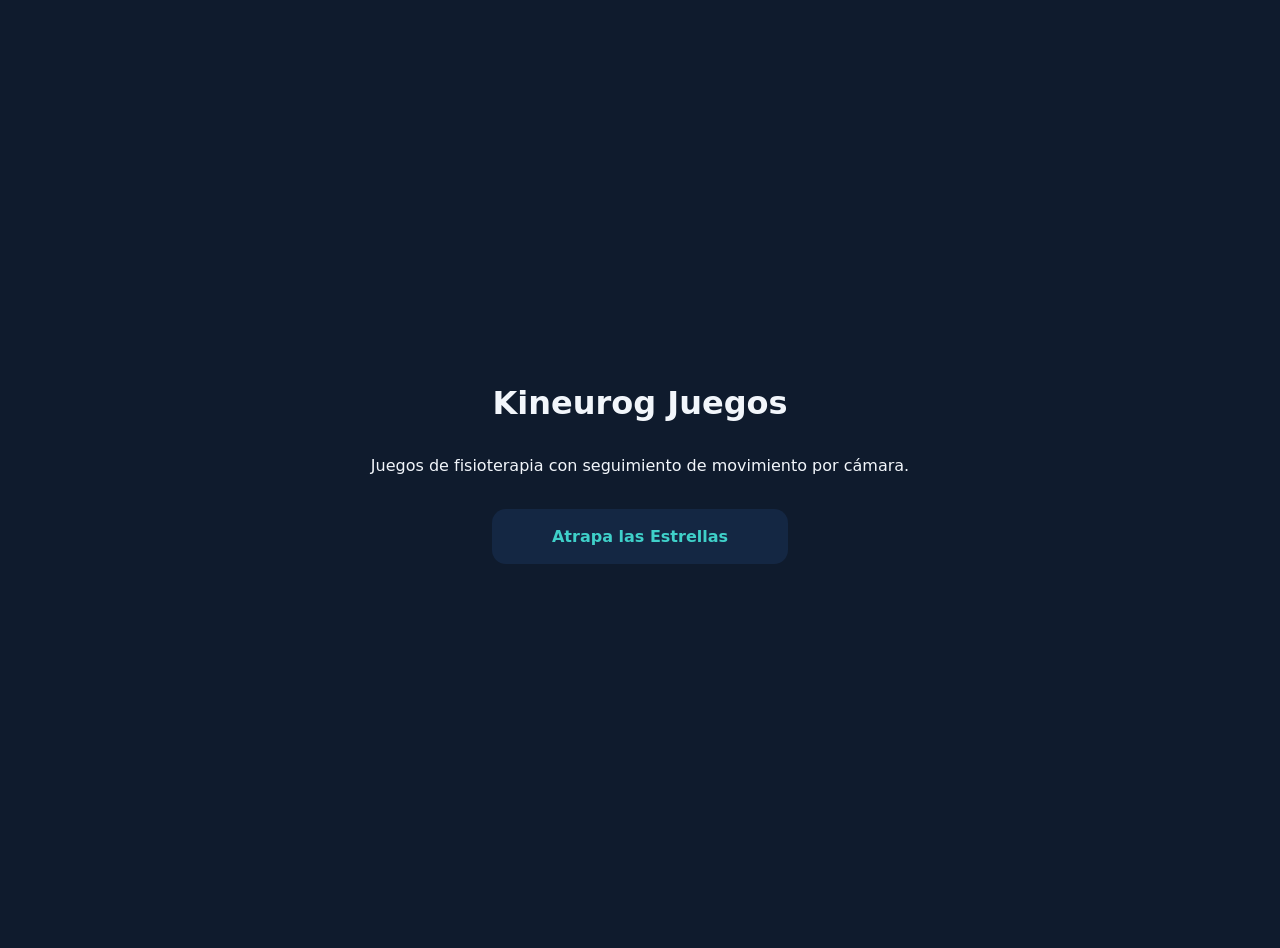
==== index.html @ 23242305 "Initial commit Created from https://vercel.com/new" ====
<!DOCTYPE html>
<html lang="es">
<head>
  <meta charset="UTF-8" />
  <meta name="viewport" content="width=device-width, initial-scale=1" />
  <title>Kineurog Juegos</title>
  <style>
    body {
      margin: 0;
      min-height: 100vh;
      display: flex;
      flex-direction: column;
      align-items: center;
      justify-content: center;
      gap: 18px;
      background: #0f1b2d;
      color: #f2f6fb;
      font-family: "Segoe UI", Roboto, system-ui, -apple-system, sans-serif;
      text-align: center;
      padding: 24px;
    }
    h1 { margin: 0; }
    a.game-card {
      display: block;
      background: #142743;
      color: #3fd0c9;
      text-decoration: none;
      font-weight: 700;
      padding: 18px 28px;
      border-radius: 14px;
      min-width: 240px;
    }
  </style>
</head>
<body>
  <h1>Kineurog Juegos</h1>
  <p>Juegos de fisioterapia con seguimiento de movimiento por cámara.</p>
  <a class="game-card" href="atrapa-estrellas/">Atrapa las Estrellas</a>
</body>
</html>
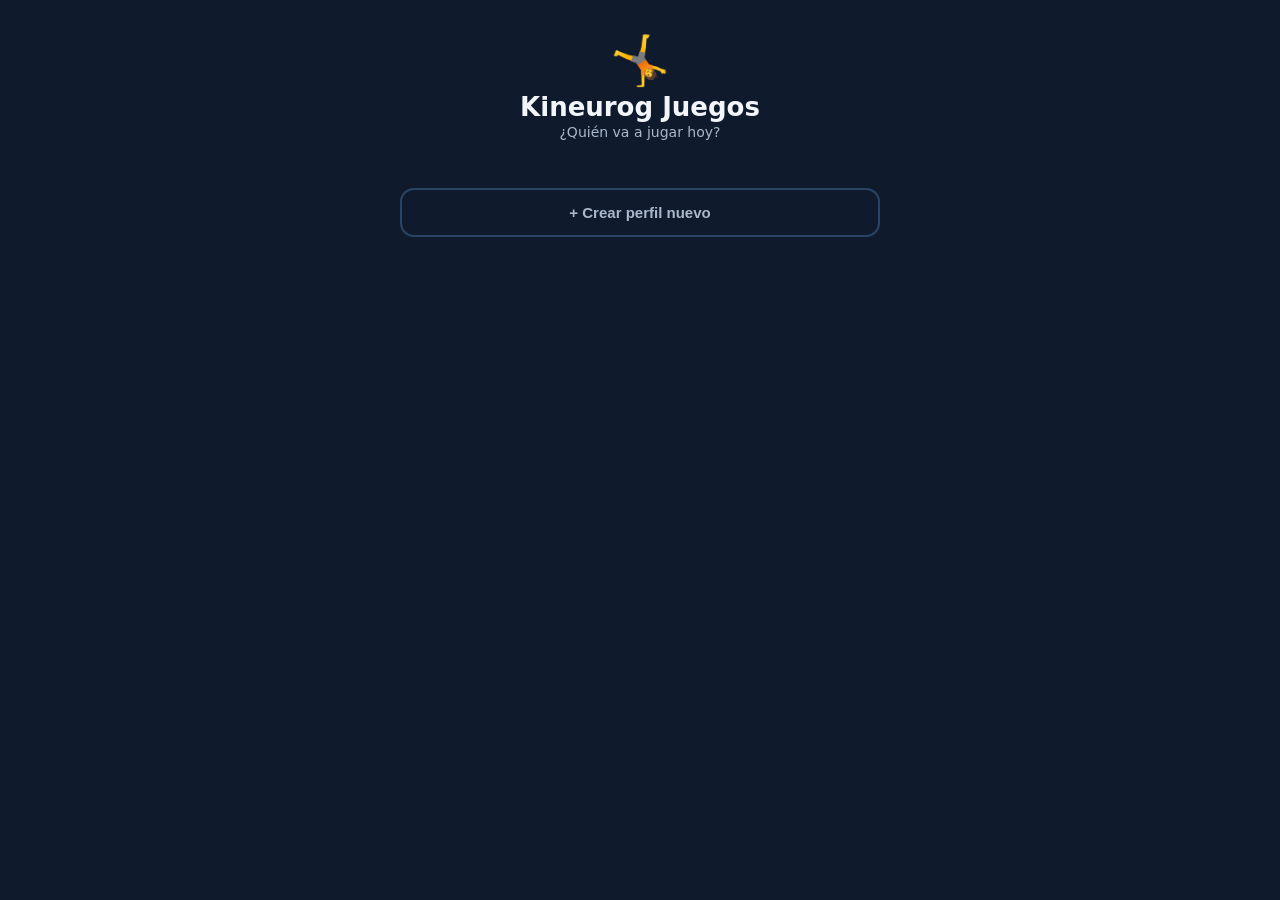
==== commit 2935d5fa: "Sync content from kineuroecosystem/Kineuro_juegos (main) Replace repository contents with the curren" ====
--- a/index.html
+++ b/index.html
@@ -2,39 +2,77 @@
 <html lang="es">
 <head>
   <meta charset="UTF-8" />
-  <meta name="viewport" content="width=device-width, initial-scale=1" />
+  <meta name="viewport" content="width=device-width, initial-scale=1, maximum-scale=1, user-scalable=no, viewport-fit=cover" />
   <title>Kineurog Juegos</title>
-  <style>
-    body {
-      margin: 0;
-      min-height: 100vh;
-      display: flex;
-      flex-direction: column;
-      align-items: center;
-      justify-content: center;
-      gap: 18px;
-      background: #0f1b2d;
-      color: #f2f6fb;
-      font-family: "Segoe UI", Roboto, system-ui, -apple-system, sans-serif;
-      text-align: center;
-      padding: 24px;
-    }
-    h1 { margin: 0; }
-    a.game-card {
-      display: block;
-      background: #142743;
-      color: #3fd0c9;
-      text-decoration: none;
-      font-weight: 700;
-      padding: 18px 28px;
-      border-radius: 14px;
-      min-width: 240px;
-    }
-  </style>
+  <link rel="stylesheet" href="shared/css/theme.css" />
+  <link rel="stylesheet" href="shared/css/catalog.css" />
 </head>
 <body>
-  <h1>Kineurog Juegos</h1>
-  <p>Juegos de fisioterapia con seguimiento de movimiento por cámara.</p>
-  <a class="game-card" href="atrapa-estrellas/">Atrapa las Estrellas</a>
+
+  <!-- SELECCIÓN DE PERFIL -->
+  <section id="screen-profiles" class="screen active">
+    <div class="brand">
+      <div class="brand-logo">🤸</div>
+      <h1>Kineurog Juegos</h1>
+      <p class="subtitle">¿Quién va a jugar hoy?</p>
+    </div>
+    <div id="profile-list" class="profile-grid"></div>
+    <button id="btn-new-profile" class="btn-secondary btn-new-profile">+ Crear perfil nuevo</button>
+  </section>
+
+  <!-- CREAR PERFIL -->
+  <section id="screen-create" class="screen">
+    <div class="panel">
+      <h2>Perfil nuevo</h2>
+
+      <div class="field">
+        <label for="input-name">Nombre</label>
+        <input id="input-name" type="text" maxlength="40" placeholder="Ej: María" />
+      </div>
+
+      <div class="field">
+        <label>Avatar</label>
+        <div id="avatar-grid" class="avatar-grid"></div>
+      </div>
+
+      <div class="field">
+        <label>Perfil</label>
+        <div id="type-group" class="btn-group"></div>
+      </div>
+
+      <div class="field">
+        <label for="input-goal">Objetivo / patología (opcional)</label>
+        <input id="input-goal" type="text" maxlength="60" placeholder="Ej: rehabilitación de hombro" />
+      </div>
+
+      <button id="btn-save-profile" class="btn-primary" style="width:100%">Crear y empezar</button>
+      <button id="btn-cancel-create" class="btn-secondary" style="width:100%; margin-top:10px;">Cancelar</button>
+    </div>
+  </section>
+
+  <!-- CATÁLOGO -->
+  <section id="screen-catalog" class="screen">
+    <div class="catalog-header">
+      <button id="btn-switch-profile" class="profile-chip">
+        <span id="active-avatar" class="avatar-circle"></span>
+        <span class="profile-chip-info">
+          <span id="active-name" class="profile-chip-name"></span>
+          <span id="active-level" class="profile-chip-level"></span>
+        </span>
+      </button>
+      <div class="points-bar-wrap">
+        <div class="points-bar"><div id="points-bar-fill" class="points-bar-fill"></div></div>
+        <span id="points-label" class="points-label"></span>
+      </div>
+    </div>
+
+    <h2 class="section-title">Juegos</h2>
+    <div id="game-grid" class="game-grid"></div>
+
+    <h2 class="section-title">Logros</h2>
+    <div id="achievement-grid" class="achievement-grid"></div>
+  </section>
+
+  <script type="module" src="shared/js/catalog.js"></script>
 </body>
 </html>
--- a/shared/css/theme.css
+++ b/shared/css/theme.css
@@ -0,0 +1,53 @@
+:root {
+  --bg: #0f1b2d;
+  --bg-alt: #142743;
+  --card: #1c3355;
+  --primary: #3fd0c9;
+  --primary-dark: #23a39c;
+  --accent: #ff9f5b;
+  --text: #f2f6fb;
+  --text-muted: #a9b8cc;
+  --success: #4ade80;
+  --danger: #f87171;
+  --radius: 18px;
+}
+
+* {
+  box-sizing: border-box;
+}
+
+html,
+body {
+  margin: 0;
+  padding: 0;
+  min-height: 100dvh;
+  background: var(--bg);
+  color: var(--text);
+  font-family: "Segoe UI", Roboto, system-ui, -apple-system, sans-serif;
+}
+
+.btn-primary {
+  padding: 16px;
+  border: none;
+  border-radius: 14px;
+  background: linear-gradient(135deg, var(--primary), var(--primary-dark));
+  color: #06251f;
+  font-size: 17px;
+  font-weight: 700;
+  cursor: pointer;
+}
+
+.btn-primary:active {
+  transform: scale(0.98);
+}
+
+.btn-secondary {
+  padding: 14px;
+  border: 2px solid #2a4468;
+  border-radius: 14px;
+  background: transparent;
+  color: var(--text-muted);
+  font-size: 15px;
+  font-weight: 600;
+  cursor: pointer;
+}
--- a/shared/css/catalog.css
+++ b/shared/css/catalog.css
@@ -0,0 +1,312 @@
+.screen {
+  display: none;
+  flex-direction: column;
+  align-items: center;
+  min-height: 100dvh;
+  width: 100%;
+  padding: 24px 16px 40px;
+}
+
+.screen.active {
+  display: flex;
+}
+
+.brand {
+  text-align: center;
+  margin-top: 12px;
+}
+
+.brand-logo {
+  font-size: 48px;
+  line-height: 1;
+}
+
+.brand h1 {
+  margin: 8px 0 2px;
+  font-size: 26px;
+}
+
+.subtitle {
+  margin: 0;
+  color: var(--text-muted);
+  font-size: 14px;
+}
+
+/* --- Profile picker --- */
+
+.profile-grid {
+  width: 100%;
+  max-width: 480px;
+  display: grid;
+  grid-template-columns: repeat(auto-fill, minmax(110px, 1fr));
+  gap: 12px;
+  margin: 28px 0 20px;
+}
+
+.profile-card {
+  background: var(--card);
+  border: 2px solid transparent;
+  border-radius: 16px;
+  padding: 16px 10px;
+  display: flex;
+  flex-direction: column;
+  align-items: center;
+  gap: 6px;
+  cursor: pointer;
+  color: var(--text);
+}
+
+.profile-card:active {
+  transform: scale(0.97);
+}
+
+.profile-card .avatar-circle {
+  font-size: 30px;
+}
+
+.profile-card .name {
+  font-weight: 700;
+  font-size: 14px;
+  text-align: center;
+  overflow: hidden;
+  text-overflow: ellipsis;
+  white-space: nowrap;
+  max-width: 100%;
+}
+
+.profile-card .level {
+  font-size: 11px;
+  color: var(--primary);
+}
+
+.btn-new-profile {
+  width: 100%;
+  max-width: 480px;
+}
+
+/* --- Create profile --- */
+
+.panel {
+  width: 100%;
+  max-width: 480px;
+  background: var(--bg-alt);
+  border-radius: var(--radius);
+  padding: 22px 20px 26px;
+  box-shadow: 0 10px 30px rgba(0, 0, 0, 0.35);
+}
+
+.panel h2 {
+  margin: 0 0 18px;
+  font-size: 20px;
+}
+
+.field {
+  margin-bottom: 18px;
+}
+
+.field label {
+  display: block;
+  font-size: 14px;
+  color: var(--text-muted);
+  margin-bottom: 8px;
+}
+
+.field input[type="text"] {
+  width: 100%;
+  padding: 12px 14px;
+  border-radius: 12px;
+  border: 2px solid #2a4468;
+  background: #101f36;
+  color: var(--text);
+  font-size: 15px;
+}
+
+.avatar-grid {
+  display: grid;
+  grid-template-columns: repeat(4, 1fr);
+  gap: 8px;
+}
+
+.avatar-option {
+  font-size: 26px;
+  padding: 10px 0;
+  border-radius: 12px;
+  border: 2px solid transparent;
+  background: #1c3355;
+  cursor: pointer;
+}
+
+.avatar-option.selected {
+  border-color: var(--primary);
+  background: rgba(63, 208, 201, 0.15);
+}
+
+.btn-group {
+  display: flex;
+  flex-wrap: wrap;
+  gap: 8px;
+}
+
+.btn-group .opt {
+  flex: 1 1 45%;
+  padding: 12px 6px;
+  border-radius: 12px;
+  border: 2px solid transparent;
+  background: #1c3355;
+  color: var(--text);
+  font-size: 13px;
+  font-weight: 600;
+  cursor: pointer;
+}
+
+.btn-group .opt.selected {
+  background: rgba(63, 208, 201, 0.15);
+  border-color: var(--primary);
+  color: var(--primary);
+}
+
+/* --- Catalog --- */
+
+.catalog-header {
+  width: 100%;
+  max-width: 560px;
+  display: flex;
+  align-items: center;
+  gap: 14px;
+  margin-bottom: 20px;
+}
+
+.profile-chip {
+  display: flex;
+  align-items: center;
+  gap: 10px;
+  background: var(--card);
+  border: none;
+  border-radius: 14px;
+  padding: 8px 14px;
+  cursor: pointer;
+  color: var(--text);
+}
+
+.avatar-circle {
+  font-size: 26px;
+}
+
+.profile-chip-info {
+  display: flex;
+  flex-direction: column;
+  align-items: flex-start;
+}
+
+.profile-chip-name {
+  font-weight: 700;
+  font-size: 14px;
+}
+
+.profile-chip-level {
+  font-size: 11px;
+  color: var(--primary);
+}
+
+.points-bar-wrap {
+  flex: 1;
+}
+
+.points-bar {
+  height: 10px;
+  border-radius: 6px;
+  background: #1c3355;
+  overflow: hidden;
+}
+
+.points-bar-fill {
+  height: 100%;
+  background: linear-gradient(90deg, var(--primary), var(--accent));
+  border-radius: 6px;
+  transition: width 0.3s;
+}
+
+.points-label {
+  font-size: 11px;
+  color: var(--text-muted);
+}
+
+.section-title {
+  width: 100%;
+  max-width: 560px;
+  font-size: 15px;
+  color: var(--text-muted);
+  margin: 10px 0 10px;
+}
+
+.game-grid {
+  width: 100%;
+  max-width: 560px;
+  display: grid;
+  grid-template-columns: repeat(auto-fill, minmax(220px, 1fr));
+  gap: 14px;
+}
+
+.game-card {
+  position: relative;
+  background: var(--card);
+  border-radius: 18px;
+  padding: 20px;
+  text-decoration: none;
+  color: var(--text);
+  display: flex;
+  flex-direction: column;
+  gap: 6px;
+  overflow: hidden;
+}
+
+.game-card .icon {
+  font-size: 34px;
+}
+
+.game-card .name {
+  font-weight: 700;
+  font-size: 17px;
+}
+
+.game-card .tagline {
+  font-size: 13px;
+  color: var(--text-muted);
+}
+
+.game-card.locked {
+  filter: grayscale(0.8);
+  opacity: 0.6;
+}
+
+.game-card .lock-badge {
+  position: absolute;
+  top: 14px;
+  right: 14px;
+  font-size: 12px;
+  background: rgba(0, 0, 0, 0.4);
+  padding: 4px 8px;
+  border-radius: 8px;
+}
+
+.achievement-grid {
+  width: 100%;
+  max-width: 560px;
+  display: flex;
+  flex-wrap: wrap;
+  gap: 10px;
+}
+
+.achievement-chip {
+  display: flex;
+  align-items: center;
+  gap: 6px;
+  background: var(--card);
+  border-radius: 10px;
+  padding: 8px 12px;
+  font-size: 12px;
+}
+
+.achievement-chip.locked {
+  opacity: 0.35;
+}
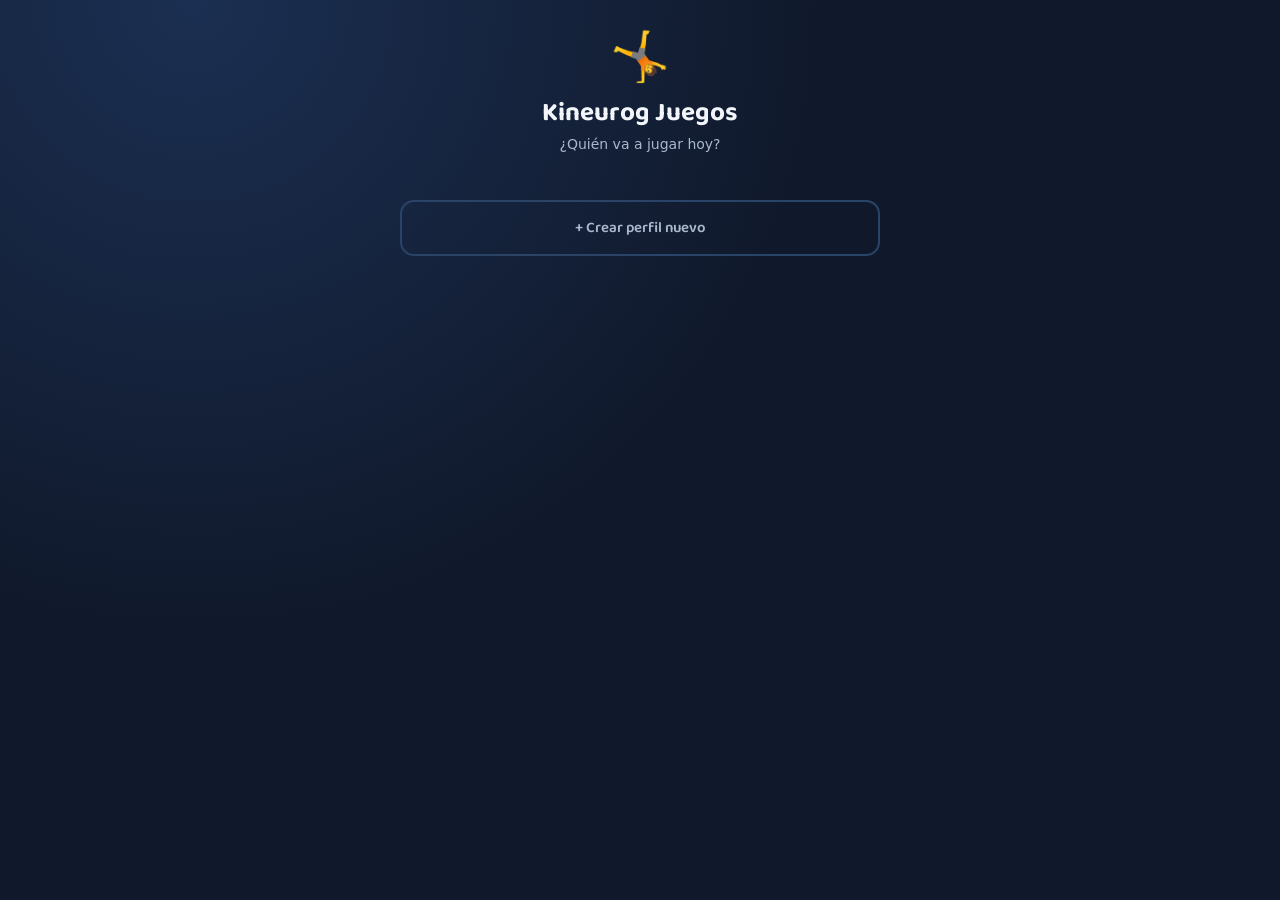
==== commit f1bd8400: "Unificar los 10 juegos en una sola página (SPA) con diseño gamer casual Antes cada juego era una pág" ====
--- a/index.html
+++ b/index.html
@@ -4,8 +4,12 @@
   <meta charset="UTF-8" />
   <meta name="viewport" content="width=device-width, initial-scale=1, maximum-scale=1, user-scalable=no, viewport-fit=cover" />
   <title>Kineurog Juegos</title>
+  <link rel="preconnect" href="https://fonts.googleapis.com" />
+  <link rel="preconnect" href="https://fonts.gstatic.com" crossorigin />
+  <link href="https://fonts.googleapis.com/css2?family=Baloo+2:wght@600;700;800&display=swap" rel="stylesheet" />
   <link rel="stylesheet" href="shared/css/theme.css" />
   <link rel="stylesheet" href="shared/css/catalog.css" />
+  <link rel="stylesheet" href="shared/css/game-screen.css" />
 </head>
 <body>
 
@@ -37,7 +41,7 @@
 
       <div class="field">
         <label>Perfil</label>
-        <div id="type-group" class="btn-group"></div>
+        <div id="type-group" class="btn-group wrap"></div>
       </div>
 
       <div class="field">
@@ -66,6 +70,11 @@
       </div>
     </div>
 
+    <div class="catalog-hero">
+      <h2>Elegí tu misión 🎮</h2>
+      <p>10 juegos, un solo lugar. Cada uno mide algo distinto — tocá una tarjeta para empezar.</p>
+    </div>
+
     <h2 class="section-title">Juegos</h2>
     <div id="game-grid" class="game-grid"></div>
 
@@ -73,6 +82,96 @@
     <div id="achievement-grid" class="achievement-grid"></div>
   </section>
 
-  <script type="module" src="shared/js/catalog.js"></script>
+  <!-- INICIO DE JUEGO (genérico, se completa según el juego elegido) -->
+  <section id="screen-start" class="screen">
+    <a href="#" id="game-back-link" class="back-link">← Catálogo</a>
+    <div class="brand">
+      <div class="brand-logo" id="game-brand-icon">🎮</div>
+      <h1 id="game-brand-name">Juego</h1>
+      <p class="subtitle">Kineurog Juegos</p>
+    </div>
+
+    <div class="panel">
+      <p class="hint" id="game-hint"></p>
+      <p id="intro-tip" class="intro-tip hidden"></p>
+
+      <div id="extra-fields"></div>
+
+      <div class="field">
+        <label>Dificultad</label>
+        <div class="btn-group" id="difficulty-group">
+          <button class="opt" data-value="easy">Fácil</button>
+          <button class="opt selected" data-value="medium">Medio</button>
+          <button class="opt" data-value="hard">Difícil</button>
+        </div>
+      </div>
+
+      <div class="field">
+        <label>Duración de la sesión</label>
+        <div class="btn-group" id="duration-group">
+          <button class="opt" data-value="60">1 min</button>
+          <button class="opt selected" data-value="120">2 min</button>
+          <button class="opt" data-value="180">3 min</button>
+        </div>
+      </div>
+
+      <div class="field field-toggle">
+        <label for="skeleton-toggle">Mostrar guía de movimiento</label>
+        <input type="checkbox" id="skeleton-toggle" checked />
+      </div>
+
+      <button id="btn-start" class="btn-primary" style="width:100%">Comenzar</button>
+      <p id="camera-error" class="error-text"></p>
+    </div>
+
+    <p class="footer-note" id="game-footer-note"></p>
+  </section>
+
+  <!-- PANTALLA DE JUEGO (genérica) -->
+  <section id="screen-game" class="screen">
+    <div class="camera-wrap" id="camera-wrap">
+      <video id="video" playsinline autoplay muted></video>
+      <canvas id="overlay"></canvas>
+      <div id="loading-overlay" class="loading-overlay">
+        <div class="spinner"></div>
+        <p id="loading-text">Preparando la cámara…</p>
+      </div>
+      <div id="countdown" class="countdown hidden"></div>
+      <div id="combo-badge" class="combo-badge"></div>
+      <div id="phase-banner" class="phase-banner hidden"></div>
+      <div id="tracking-hint" class="tracking-hint hidden">No te vemos bien: alejate un poco y buscá más luz</div>
+    </div>
+
+    <div class="hud">
+      <div class="hud-item">
+        <span class="hud-label">Puntos</span>
+        <span id="hud-score" class="hud-value">0</span>
+      </div>
+      <div id="hud-extra" class="hud-extra"></div>
+      <div class="hud-item">
+        <span class="hud-label">Tiempo</span>
+        <span id="hud-time" class="hud-value">0:00</span>
+      </div>
+      <button id="btn-quit" class="btn-quit" aria-label="Salir">✕</button>
+    </div>
+  </section>
+
+  <!-- RESULTADOS (genérico) -->
+  <section id="screen-results" class="screen">
+    <div class="panel results-panel">
+      <h2>¡Sesión completada!</h2>
+      <div class="results-grid">
+        <div class="result-card">
+          <span class="result-value" id="res-score">0</span>
+          <span class="result-label">Puntos</span>
+        </div>
+        <div id="results-extra" class="results-extra-fields"></div>
+      </div>
+      <button id="btn-again" class="btn-primary" style="width:100%">Jugar de nuevo</button>
+      <button id="btn-menu" class="btn-secondary" style="width:100%; margin-top:10px;">Volver al catálogo</button>
+    </div>
+  </section>
+
+  <script type="module" src="shared/js/app.js"></script>
 </body>
 </html>
--- a/shared/css/theme.css
+++ b/shared/css/theme.css
@@ -1,7 +1,7 @@
 :root {
-  --bg: #0f1b2d;
-  --bg-alt: #142743;
-  --card: #1c3355;
+  --bg: #10192b;
+  --bg-alt: #16233d;
+  --card: #1d3157;
   --primary: #3fd0c9;
   --primary-dark: #23a39c;
   --accent: #ff9f5b;
@@ -10,6 +10,7 @@
   --success: #4ade80;
   --danger: #f87171;
   --radius: 18px;
+  --font-display: "Baloo 2", "Segoe UI", Roboto, system-ui, -apple-system, sans-serif;
 }
 
 * {
@@ -21,24 +22,37 @@
   margin: 0;
   padding: 0;
   min-height: 100dvh;
-  background: var(--bg);
+  background: radial-gradient(circle at 15% 0%, #1b2f52 0%, var(--bg) 45%) fixed, var(--bg);
   color: var(--text);
   font-family: "Segoe UI", Roboto, system-ui, -apple-system, sans-serif;
 }
 
+h1,
+h2,
+.brand-logo {
+  font-family: var(--font-display);
+}
+
+/* A chunky, game-y button: a solid "shadow" underneath that the button
+   presses into on click, instead of a flat tap target. */
 .btn-primary {
   padding: 16px;
   border: none;
   border-radius: 14px;
   background: linear-gradient(135deg, var(--primary), var(--primary-dark));
   color: #06251f;
+  font-family: var(--font-display);
   font-size: 17px;
   font-weight: 700;
   cursor: pointer;
+  box-shadow: 0 5px 0 #14766f, 0 10px 18px rgba(0, 0, 0, 0.35);
+  transform: translateY(0);
+  transition: transform 0.08s, box-shadow 0.08s;
 }
 
 .btn-primary:active {
-  transform: scale(0.98);
+  transform: translateY(4px);
+  box-shadow: 0 1px 0 #14766f, 0 4px 10px rgba(0, 0, 0, 0.3);
 }
 
 .btn-secondary {
@@ -47,7 +61,12 @@
   border-radius: 14px;
   background: transparent;
   color: var(--text-muted);
+  font-family: var(--font-display);
   font-size: 15px;
   font-weight: 600;
   cursor: pointer;
 }
+
+.btn-secondary:active {
+  transform: scale(0.98);
+}
--- a/shared/css/catalog.css
+++ b/shared/css/catalog.css
@@ -143,26 +143,38 @@
 
 .btn-group {
   display: flex;
-  flex-wrap: wrap;
   gap: 8px;
 }
 
-.btn-group .opt {
-  flex: 1 1 45%;
+.opt {
+  flex: 1;
   padding: 12px 6px;
   border-radius: 12px;
   border: 2px solid transparent;
   background: #1c3355;
   color: var(--text);
-  font-size: 13px;
+  font-size: 14px;
   font-weight: 600;
   cursor: pointer;
-}
-
-.btn-group .opt.selected {
+  transition: background 0.15s, border-color 0.15s;
+}
+
+.opt.selected {
   background: rgba(63, 208, 201, 0.15);
   border-color: var(--primary);
   color: var(--primary);
+}
+
+/* Patient-type picker has 4 options: wrap them into a 2x2 grid instead of
+   squeezing four buttons into one row. Difficulty/duration/arm groups (3
+   options) stay on the default single row. */
+.btn-group.wrap {
+  flex-wrap: wrap;
+}
+
+.btn-group.wrap .opt {
+  flex: 1 1 45%;
+  font-size: 13px;
 }
 
 /* --- Catalog --- */
@@ -231,12 +243,36 @@
   color: var(--text-muted);
 }
 
+.catalog-hero {
+  width: 100%;
+  max-width: 560px;
+  background: linear-gradient(135deg, rgba(63, 208, 201, 0.18), rgba(255, 159, 91, 0.14));
+  border: 1px solid rgba(63, 208, 201, 0.25);
+  border-radius: 20px;
+  padding: 18px 20px;
+  margin-bottom: 8px;
+}
+
+.catalog-hero h2 {
+  margin: 0 0 4px;
+  font-size: 22px;
+}
+
+.catalog-hero p {
+  margin: 0;
+  color: var(--text-muted);
+  font-size: 13px;
+  line-height: 1.4;
+}
+
 .section-title {
   width: 100%;
   max-width: 560px;
+  font-family: var(--font-display);
   font-size: 15px;
-  color: var(--text-muted);
-  margin: 10px 0 10px;
+  font-weight: 700;
+  color: var(--text-muted);
+  margin: 18px 0 10px;
 }
 
 .game-grid {
@@ -250,21 +286,46 @@
 .game-card {
   position: relative;
   background: var(--card);
+  border: none;
+  border-top: 4px solid var(--game-color, var(--primary));
   border-radius: 18px;
   padding: 20px;
+  text-align: left;
   text-decoration: none;
   color: var(--text);
   display: flex;
   flex-direction: column;
   gap: 6px;
   overflow: hidden;
+  cursor: pointer;
+  font: inherit;
+  transition: transform 0.15s, box-shadow 0.15s;
+  box-shadow: 0 6px 16px rgba(0, 0, 0, 0.25);
+}
+
+.game-card:hover,
+.game-card:focus-visible {
+  transform: translateY(-3px);
+  box-shadow: 0 10px 22px rgba(0, 0, 0, 0.35);
+}
+
+.game-card:active {
+  transform: translateY(0);
 }
 
 .game-card .icon {
-  font-size: 34px;
+  width: 52px;
+  height: 52px;
+  display: flex;
+  align-items: center;
+  justify-content: center;
+  font-size: 28px;
+  border-radius: 50%;
+  background: color-mix(in srgb, var(--game-color, var(--primary)) 25%, transparent);
 }
 
 .game-card .name {
+  font-family: var(--font-display);
   font-weight: 700;
   font-size: 17px;
 }
@@ -275,6 +336,7 @@
 }
 
 .game-card.locked {
+  cursor: default;
   filter: grayscale(0.8);
   opacity: 0.6;
 }
--- a/shared/css/game-screen.css
+++ b/shared/css/game-screen.css
@@ -0,0 +1,341 @@
+/* Shared chrome for every camera minigame: start screen, game screen (camera,
+   HUD, countdown, tracking hint) and results screen. Game-specific colors and
+   one-off elements stay in each game's own stylesheet; this file only holds
+   what's identical across games. Depends on the CSS vars from theme.css. */
+
+/* .screen/.brand/.subtitle/.panel/.field/.btn-group/.opt live in catalog.css,
+   loaded right before this file — both are always loaded together in
+   index.html, so they share one definition instead of two that could drift
+   out of sync. This file only adds .back-link and the game-specific pieces
+   catalog.css doesn't need (camera, HUD, countdown, results). */
+
+.back-link {
+  align-self: flex-start;
+  margin: 16px 0 0 16px;
+  color: var(--text-muted);
+  text-decoration: none;
+  font-size: 13px;
+}
+
+/* ---------- Start screen ---------- */
+
+.hint {
+  color: var(--text-muted);
+  font-size: 14px;
+  line-height: 1.4;
+  margin: 0 0 18px;
+}
+
+.intro-tip.hidden {
+  display: none;
+}
+
+.intro-tip {
+  background: rgba(63, 208, 201, 0.12);
+  border: 1px solid rgba(63, 208, 201, 0.35);
+  border-radius: 12px;
+  padding: 10px 14px;
+  font-size: 13px;
+  color: var(--text);
+  margin: 0 0 18px;
+  line-height: 1.4;
+}
+
+.field-toggle {
+  display: flex;
+  align-items: center;
+  justify-content: space-between;
+}
+
+.field-toggle label {
+  margin: 0;
+}
+
+.field-toggle input[type="checkbox"] {
+  width: 22px;
+  height: 22px;
+  accent-color: var(--primary);
+}
+
+.error-text {
+  color: var(--danger);
+  font-size: 13px;
+  text-align: center;
+  min-height: 18px;
+  margin: 10px 0 0;
+}
+
+.footer-note {
+  color: var(--text-muted);
+  font-size: 12px;
+  text-align: center;
+  max-width: 420px;
+  padding: 0 20px 24px;
+}
+
+/* ---------- Game screen ---------- */
+
+#screen-game {
+  padding: 0;
+  background: #000;
+  position: relative;
+}
+
+.camera-wrap {
+  position: relative;
+  width: 100%;
+  flex: 1;
+  overflow: hidden;
+  background: #000;
+  transform: scaleX(-1);
+  transition: box-shadow 0.25s;
+}
+
+#video,
+#overlay {
+  position: absolute;
+  top: 0;
+  left: 0;
+  width: 100%;
+  height: 100%;
+  object-fit: cover;
+}
+
+.loading-overlay {
+  position: absolute;
+  inset: 0;
+  display: flex;
+  flex-direction: column;
+  align-items: center;
+  justify-content: center;
+  gap: 14px;
+  background: rgba(15, 27, 45, 0.85);
+  transform: scaleX(-1);
+}
+
+.loading-overlay.hidden {
+  display: none;
+}
+
+.spinner {
+  width: 42px;
+  height: 42px;
+  border: 4px solid #2a4468;
+  border-top-color: var(--primary);
+  border-radius: 50%;
+  animation: spin 0.9s linear infinite;
+}
+
+@keyframes spin {
+  to {
+    transform: rotate(360deg);
+  }
+}
+
+#loading-text {
+  color: var(--text-muted);
+  font-size: 14px;
+}
+
+.countdown {
+  position: absolute;
+  inset: 0;
+  display: flex;
+  align-items: center;
+  justify-content: center;
+  font-size: 110px;
+  font-weight: 800;
+  color: #fff;
+  text-shadow: 0 4px 20px rgba(0, 0, 0, 0.6);
+  transform: scaleX(-1);
+  pointer-events: none;
+}
+
+.countdown.hidden {
+  display: none;
+}
+
+.phase-banner {
+  position: absolute;
+  top: 30%;
+  left: 0;
+  right: 0;
+  display: flex;
+  justify-content: center;
+  pointer-events: none;
+  transform: scaleX(-1);
+}
+
+.phase-banner.hidden {
+  display: none;
+}
+
+.phase-banner span {
+  padding: 14px 28px;
+  border-radius: 999px;
+  font-size: 26px;
+  font-weight: 800;
+  color: #fff;
+  background: rgba(15, 27, 45, 0.55);
+}
+
+.phase-banner.move span {
+  box-shadow: inset 0 0 0 3px rgba(63, 208, 201, 0.8);
+}
+
+.phase-banner.freeze span {
+  box-shadow: inset 0 0 0 3px rgba(248, 113, 113, 0.85);
+}
+
+.tracking-hint {
+  position: absolute;
+  left: 16px;
+  right: 16px;
+  bottom: 18px;
+  transform: scaleX(-1);
+  pointer-events: none;
+  z-index: 4;
+  text-align: center;
+  color: #fff;
+  background: rgba(15, 27, 45, 0.85);
+  border: 1px solid rgba(248, 113, 113, 0.6);
+  border-radius: 999px;
+  padding: 8px 16px;
+  font-size: 13px;
+  margin: 0 auto;
+  width: fit-content;
+  max-width: calc(100% - 32px);
+}
+
+.tracking-hint.hidden {
+  display: none;
+}
+
+.hud {
+  position: absolute;
+  top: env(safe-area-inset-top, 0);
+  left: 0;
+  right: 0;
+  display: flex;
+  align-items: center;
+  gap: 10px;
+  padding: 12px 14px;
+  z-index: 5;
+}
+
+.hud-extra {
+  display: contents;
+}
+
+.hud-item {
+  background: rgba(15, 27, 45, 0.65);
+  backdrop-filter: blur(6px);
+  border-radius: 12px;
+  padding: 8px 14px;
+  display: flex;
+  flex-direction: column;
+  align-items: center;
+  min-width: 62px;
+}
+
+.hud-label {
+  font-size: 10px;
+  text-transform: uppercase;
+  color: var(--text-muted);
+  letter-spacing: 0.5px;
+}
+
+.hud-value {
+  font-family: var(--font-display);
+  font-size: 18px;
+  font-weight: 700;
+}
+
+.combo-badge {
+  position: absolute;
+  top: 64px;
+  left: 0;
+  right: 0;
+  margin: 0 auto;
+  width: fit-content;
+  transform: scaleX(-1);
+  padding: 6px 16px;
+  border-radius: 999px;
+  background: linear-gradient(135deg, var(--accent), #ff5b8d);
+  color: #2a0a12;
+  font-weight: 800;
+  font-size: 14px;
+  z-index: 5;
+  opacity: 0;
+  transition: opacity 0.2s;
+  pointer-events: none;
+  white-space: nowrap;
+}
+
+.combo-badge.visible {
+  opacity: 1;
+}
+
+.btn-quit {
+  margin-left: auto;
+  width: 40px;
+  height: 40px;
+  border-radius: 50%;
+  border: none;
+  background: rgba(248, 113, 113, 0.2);
+  color: #f87171;
+  font-size: 18px;
+  cursor: pointer;
+}
+
+/* ---------- Results screen ---------- */
+
+#screen-results {
+  justify-content: center;
+}
+
+.results-panel {
+  text-align: center;
+}
+
+.results-grid {
+  display: grid;
+  grid-template-columns: 1fr 1fr;
+  gap: 12px;
+  margin: 18px 0 22px;
+}
+
+.results-extra-fields {
+  display: contents;
+}
+
+.result-card {
+  background: #1c3355;
+  border-radius: 14px;
+  padding: 16px 10px;
+  display: flex;
+  flex-direction: column;
+  gap: 4px;
+}
+
+.result-card.wide {
+  grid-column: 1 / -1;
+}
+
+.result-value {
+  font-family: var(--font-display);
+  font-size: 26px;
+  font-weight: 800;
+  color: var(--primary);
+}
+
+.result-label {
+  font-size: 12px;
+  color: var(--text-muted);
+}
+
+@media (min-width: 700px) {
+  .panel {
+    padding: 30px 34px 34px;
+  }
+}
